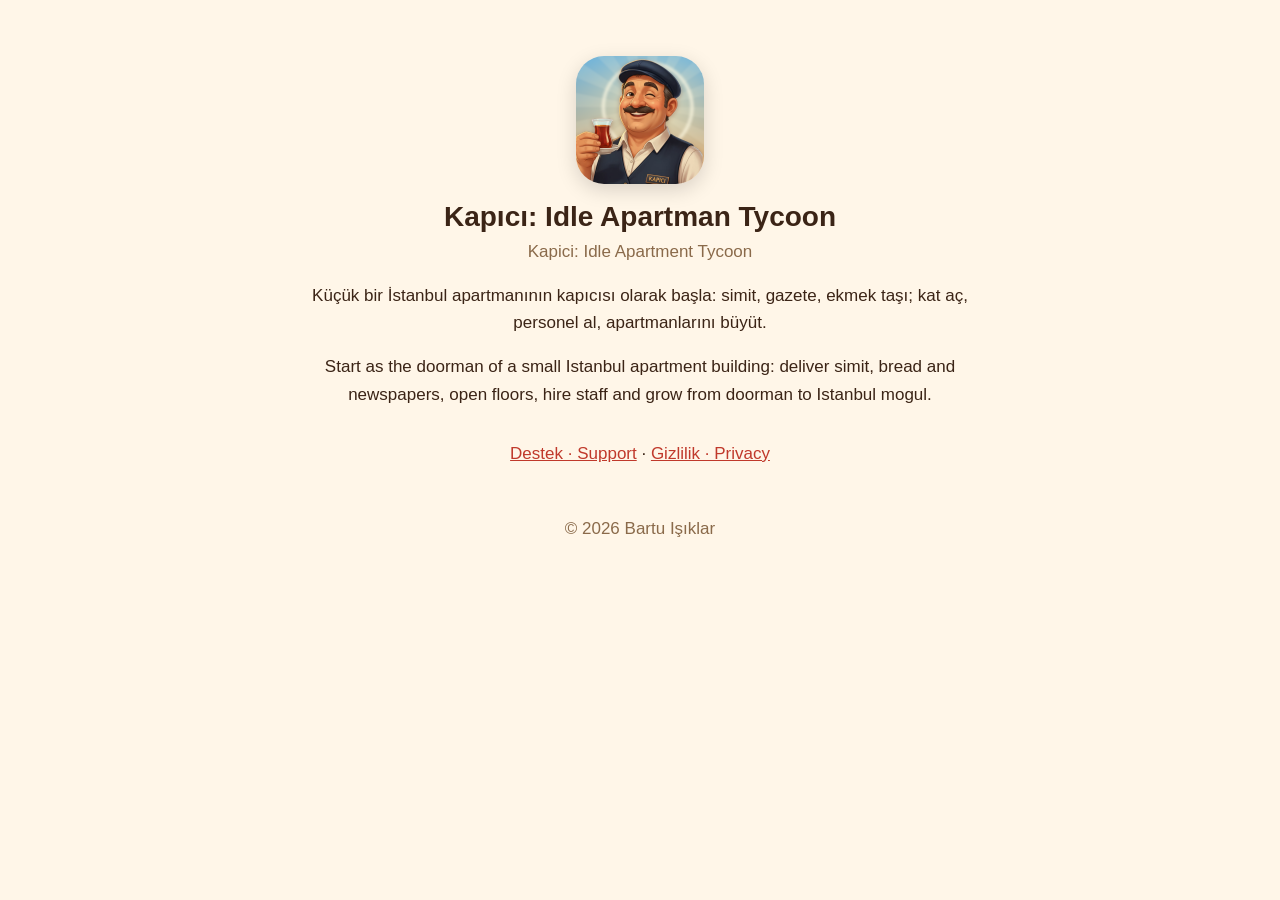
==== index.html @ dffe7833 "Site güncellendi" ====
<!doctype html>
<html lang="tr">
<head>
<meta charset="utf-8">
<meta name="viewport" content="width=device-width, initial-scale=1">
<title>Kapıcı: Idle Apartman Tycoon · Kapici: Idle Apartment Tycoon</title>
<link rel="stylesheet" href="stil.css">
</head>
<body>
<main class="giris">
<img class="ikon" src="ikon.png" alt="">
<h1>Kapıcı: Idle Apartman Tycoon</h1>
<p class="alt">Kapici: Idle Apartment Tycoon</p>
<p>Küçük bir İstanbul apartmanının kapıcısı olarak başla: simit, gazete, ekmek taşı; kat aç, personel al, apartmanlarını büyüt.</p>
<p>Start as the doorman of a small Istanbul apartment building: deliver simit, bread and newspapers, open floors, hire staff and grow from doorman to Istanbul mogul.</p>
<p class="baglantilar"><a href="destek.html">Destek · Support</a> · <a href="gizlilik.html">Gizlilik · Privacy</a></p>
<p class="alt" style="margin-top:48px;text-align:center">© 2026 Bartu Işıklar</p>
</main>
</body>
</html>
---- stil.css ----
:root { --zemin: #fff6e8; --yazi: #3b2416; --soluk: #8a6a4a; --vurgu: #c0392b; --cizgi: #ecd6b8; }
@media (prefers-color-scheme: dark) { :root { --zemin: #22170f; --yazi: #f6e7d2; --soluk: #c9ab88; --vurgu: #ff8a6b; --cizgi: #4a3424; } }
* { box-sizing: border-box; }
body { margin: 0; background: var(--zemin); color: var(--yazi); font: 17px/1.6 -apple-system, BlinkMacSystemFont, "Segoe UI", Roboto, sans-serif; }
main { max-width: 720px; margin: 0 auto; padding: 24px 16px 64px; }
h1 { font-size: 28px; line-height: 1.2; margin: 8px 0 4px; }
h2 { font-size: 20px; margin-top: 28px; }
h3 { font-size: 17px; margin: 18px 0 2px; }
a { color: var(--vurgu); }
.alt { color: var(--soluk); margin-top: 0; }
.dil { text-align: right; font-size: 15px; }
hr { border: 0; border-top: 2px dashed var(--cizgi); margin: 48px 0; }
ul { padding-left: 20px; }
.giris { text-align: center; padding-top: 56px; }
.ikon { width: 128px; height: 128px; border-radius: 28px; box-shadow: 0 6px 20px rgba(0,0,0,.15); }
.baglantilar { margin-top: 32px; }
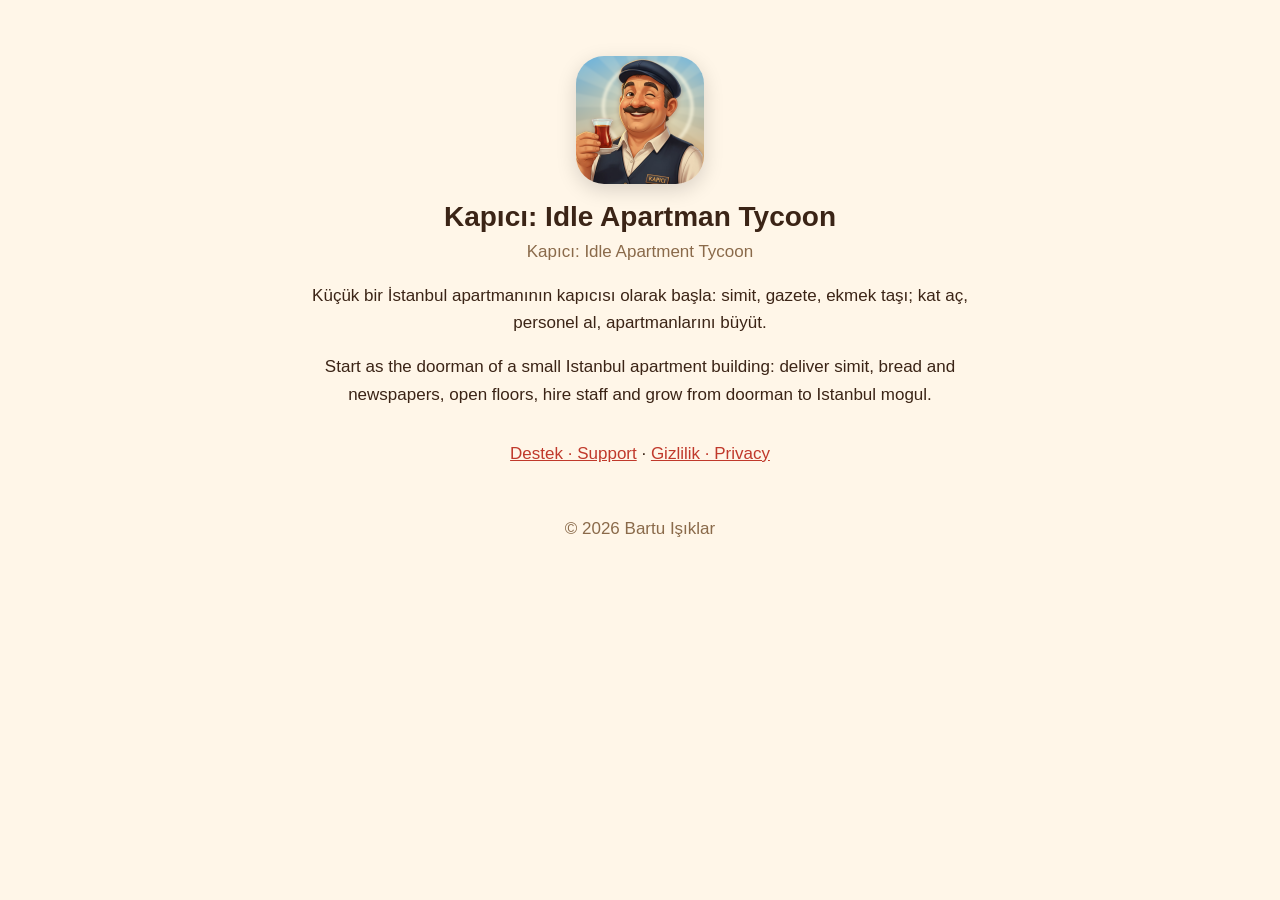
==== commit a4fc098e: "Site güncellendi" ====
--- a/index.html
+++ b/index.html
@@ -3,14 +3,14 @@
 <head>
 <meta charset="utf-8">
 <meta name="viewport" content="width=device-width, initial-scale=1">
-<title>Kapıcı: Idle Apartman Tycoon · Kapici: Idle Apartment Tycoon</title>
+<title>Kapıcı: Idle Apartman Tycoon · Kapıcı: Idle Apartment Tycoon</title>
 <link rel="stylesheet" href="stil.css">
 </head>
 <body>
 <main class="giris">
 <img class="ikon" src="ikon.png" alt="">
 <h1>Kapıcı: Idle Apartman Tycoon</h1>
-<p class="alt">Kapici: Idle Apartment Tycoon</p>
+<p class="alt">Kapıcı: Idle Apartment Tycoon</p>
 <p>Küçük bir İstanbul apartmanının kapıcısı olarak başla: simit, gazete, ekmek taşı; kat aç, personel al, apartmanlarını büyüt.</p>
 <p>Start as the doorman of a small Istanbul apartment building: deliver simit, bread and newspapers, open floors, hire staff and grow from doorman to Istanbul mogul.</p>
 <p class="baglantilar"><a href="destek.html">Destek · Support</a> · <a href="gizlilik.html">Gizlilik · Privacy</a></p>
